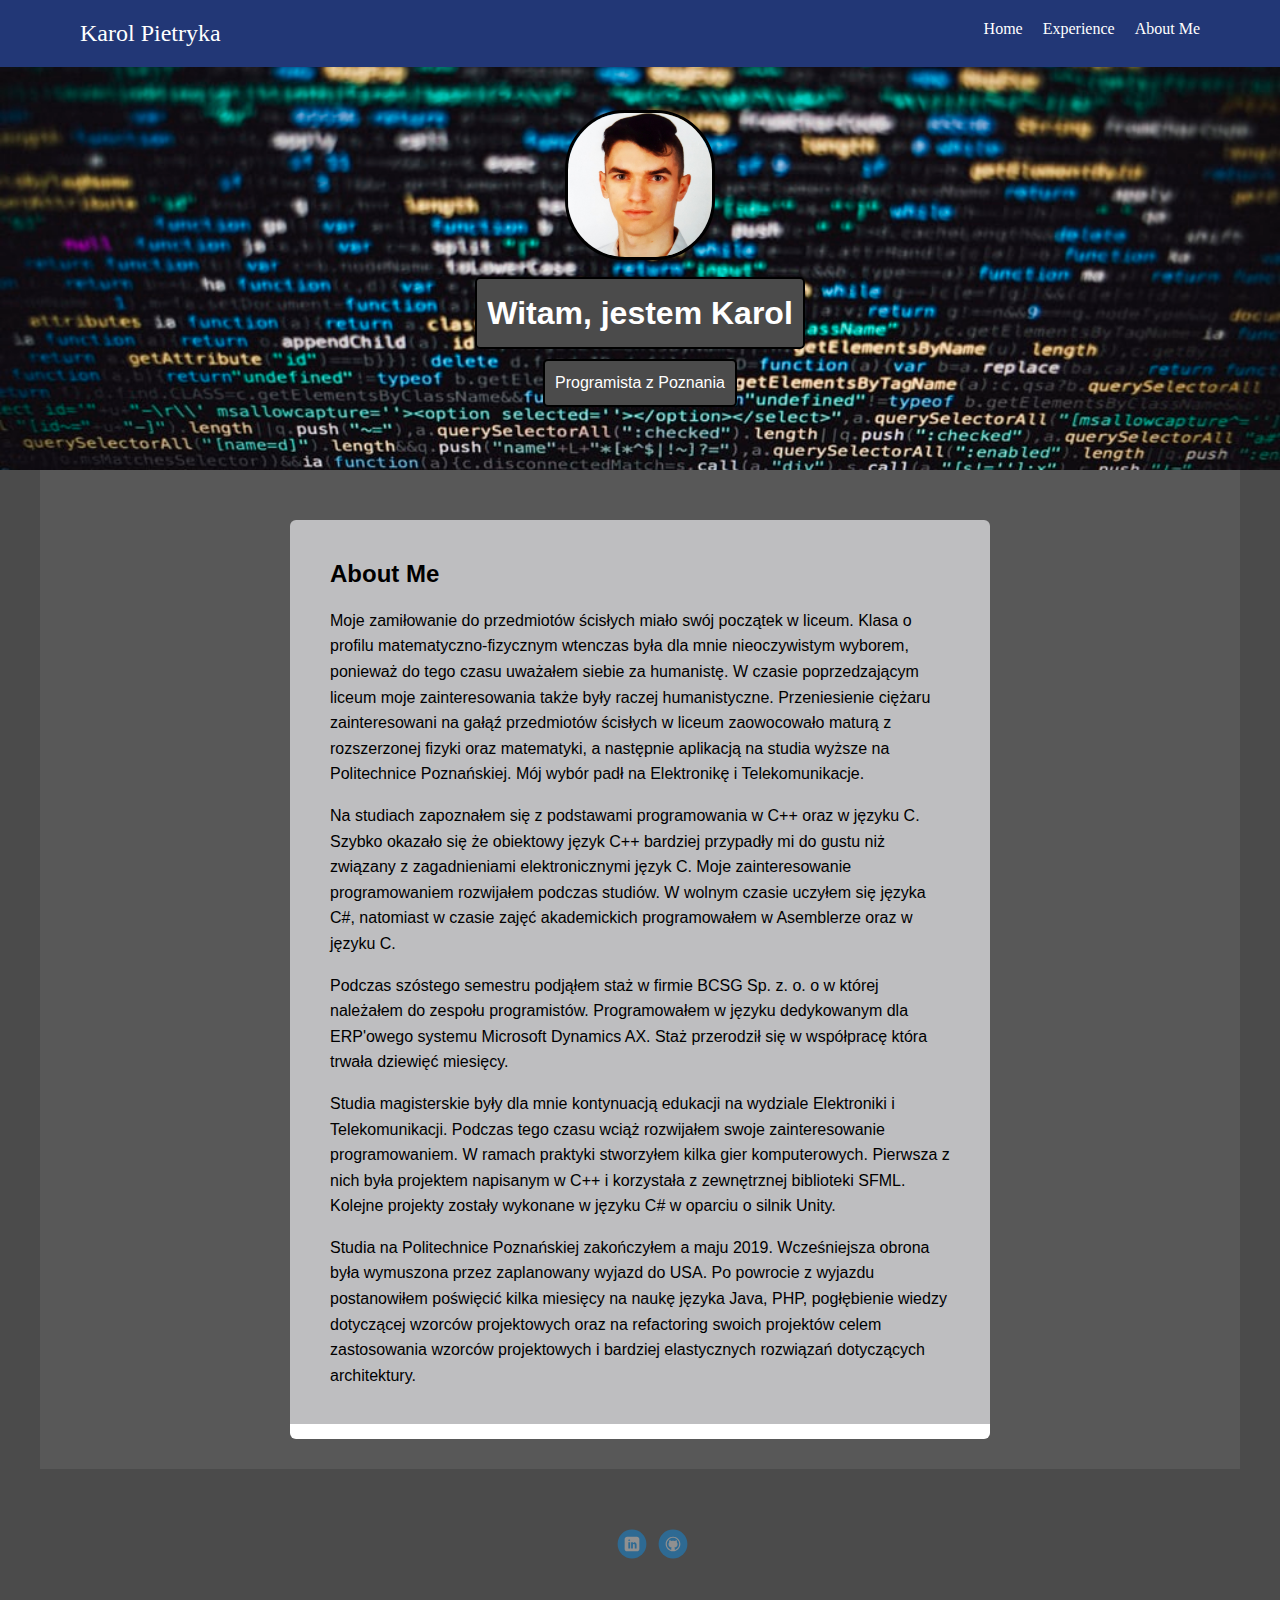
==== CV/aboutMe.html @ 0c3af0f0 "First version of CV website" ====
<!doctype html>
<html lang="pl">
<head>
  <meta charset="utf-8">
  <title>Karol Pietryka - Profil Curriculum Vitae</title>
  <meta name="viewport" content="width=device-width, initial-scale=1.0">
  <link rel="stylesheet" href="styles.css" type="text/css"/>
  </head>
  <body>

    <div class="main-nav">
        <ul class="nav">
          <li class="name">Karol Pietryka</li>
          <li><a href="index.html">Home</a></li>
          <li><a href="experience.html">Experience</a></li>
		  <li><a href="aboutMe.html">About Me</a></li>
        </ul>
    </div>

    <header>
      <img src="images/avatarPhoto.jpg" alt="Avatar" class="profile-image">
      <h1 class="tag name">Witam, jestem Karol</h1>
      <p class="tag location">Programista z Poznania</p>
    </header>

    <main class="flex">
      <div class="card">
        <h2>About Me</h2>     
		<p> 
			Moje zamiłowanie do przedmiotów ścisłych miało swój początek w liceum. Klasa o profilu matematyczno-fizycznym wtenczas była dla mnie nieoczywistym wyborem, ponieważ do tego czasu uważałem siebie za humanistę. W czasie poprzedzającym liceum moje zainteresowania także były raczej humanistyczne. Przeniesienie ciężaru zainteresowani na gałąź przedmiotów ścisłych w liceum zaowocowało maturą z rozszerzonej fizyki oraz matematyki, a następnie aplikacją na studia wyższe na Politechnice Poznańskiej. Mój wybór padł na Elektronikę i Telekomunikacje. 
		</p>
		<p> 
			Na studiach zapoznałem się z podstawami programowania w C++ oraz w języku C. Szybko okazało się że obiektowy język C++ bardziej przypadły mi do gustu niż związany z zagadnieniami elektronicznymi język C. Moje zainteresowanie programowaniem rozwijałem podczas studiów. W wolnym czasie uczyłem się języka C#, natomiast w czasie zajęć akademickich programowałem w Asemblerze oraz w języku C.
		</p>
		<p>
			Podczas szóstego semestru podjąłem staż w firmie BCSG Sp. z. o. o w której należałem do zespołu programistów. Programowałem w języku dedykowanym dla ERP'owego systemu Microsoft Dynamics AX. Staż przerodził się w współpracę która trwała dziewięć miesięcy.
		</p>
		<p>
			Studia magisterskie były dla mnie kontynuacją edukacji na wydziale Elektroniki i Telekomunikacji. Podczas tego czasu wciąż rozwijałem swoje zainteresowanie programowaniem. W ramach praktyki stworzyłem kilka gier komputerowych. Pierwsza z nich była projektem napisanym w C++ i korzystała z zewnętrznej biblioteki SFML. Kolejne projekty zostały wykonane w języku C# w oparciu o silnik Unity.
		</p>
		<p>
			Studia na Politechnice Poznańskiej zakończyłem a maju 2019. Wcześniejsza obrona była wymuszona przez zaplanowany wyjazd do USA. Po powrocie z wyjazdu postanowiłem poświęcić kilka miesięcy na naukę języka Java, PHP, pogłębienie wiedzy dotyczącej wzorców projektowych oraz na refactoring swoich projektów celem zastosowania wzorców projektowych i bardziej elastycznych rozwiązań dotyczących architektury.
		</p>
		
		

      </div> 
    </main>
	<footer>
      
      <ul>
        <li><a href=https://www.linkedin.com/in/karol-pietryka-97ab7a199/" class="social linkedin">LinkedIn</a></li>
        <li><a href="https://github.com/KarolPietryka" class="social github">Github</a></li>
      </ul>
    </footer>
  </body>
  </html>
---- CV/styles.css ----
/* Global Layout Set-up */
* { 
  box-sizing: border-box;
}

@font-face {
	font-family: 'Title_Author';
	/*src: url('fonts/Bebas_Neue/BebasNeue-Regular.ttf');*/
	src: url('fonts/orbitron/orbitron-variablefont_wght.ttf');		
}
  
body {
  margin: 0;
  padding: 0;
  text-align: center;
  font-family: 'Roboto', sans-serif;
  color: #222;
  background: #4b4b4b;
  width: 100%;

}
/* Link Styles */

a {
  text-decoration: none;
  color: white;
}
a:hover {
  color: #6633ff;
}

/* Section Styles */
/* Navigation */
.main-nav {
  width: 100%;
  background-color: #223776;
  min-height: 30px;
  padding: 10px;
  position: fixed;
  text-align: center;
  font-family: 'Title_Author';

}
.nav {
  display: flex;
  justify-content: space-around;
  list-style-type: none;
  margin: 0 auto;
  padding: 0;
}

.nav .name {
    display: block;
    margin-right: auto;
    color: white;
	font-size: 24px;
}
.nav li {
  padding: 10px 10px 10px 10px;
}
.nav a {
  transition: all 1.0s;
}
.nav a:hover {
  color: #330033;
  font-size: 120%;
}
/* Header */
header {
  text-align: center;
  background: url('images/photo-1550645612-83f5d594b671.png');
  background-size: cover;
  overflow: hidden;
  padding-top: 60px;
}
header {
  line-height: 1.5;
}
header .profile-image {
  margin-top: 50px;
  width: 150px;
  height: 150px;
  border-radius: 40%;
  border: 3px solid black;
  transition: all 1.8s;
}
header .profile-image:hover {
  transform: scale(1.2) rotate(370deg);
}
.tag {
  background-color: #4b4b4b;
  color: white;
  padding: 10px;
  border-radius: 5px;
  display: table;
  margin: 10px auto;
  border: 2px solid black;
} 

/* Flex */
.flex{
	background: #585858;
}

.card {
  margin: 30px;
  padding: 20px 40px 20px;
  max-width: 700px;
  text-align: left;
  background: #bebec0;
  color:black;
  border-bottom: 15px solid white;
  border-radius: 6px;
  transition: all .5s;
}
.card:hover {
  border-color: #223776;
}
.card.experienceCard{
	max-width: 400px;
}
.languages li{
  border-radius: 6px;
  display: inline-block;
  background: #223776;
  color: white;
  padding: 5px 10px;
  margin: 2px;
}
span.important{
	
  border-radius: 6px;
  background: #223776;
  color: white;
  padding: 5px 10px;
  margin: 2px;
}
ul.skillsToImprove {
  padding: 0;
  text-align: center;
}

.skillsToImprove li {
  border-radius: 6px;
  display: inline-block;
  background: #223776;
  color: white;
  padding: 5px 10px;
  margin: 2px;
}


footer {
  width: 100%;
  min-height: 30px;
  padding: 20px 0 40px 20px;
}

footer .copyright {
  top: -8px;
  font-size: .75em;
}

footer ul {
  list-style-type: none;
  margin: 0;
  padding: 0;
}

footer ul li {
  display: inline-block;
}

a.social {
  display: inline-block;
  text-indent: -9999px;
  margin-left: 5px;
  width: 30px;
  height: 30px;
  background-size: 30px 30px;
  opacity: .4;
  transition: all .5s;
}

a.linkedin {
  background-image: url(images/linkedin.svg);
}

a.github {
  background-image: url(images/github.svg);
}
a.social:hover {
  opacity: 1;
}
.clearfix {
  clear: both;
}


/* Image for Experience Section*/

IMG.displayed {
    display: block;
    margin-left: auto;
    margin-right: auto }

/* Styles for larger screens */
@media screen and (min-width: 720px) {
  
  .flex {
      display: -ms-flexbox;      /* TWEENER - IE 10 */
      display: flex; 
      max-width: 1200px;
      -ms-flex-pack: distribute;
      justify-content: space-around;
      margin: 0 auto;
  }

  header {
    min-height: 470px;
  }

  .nav {
    max-width: 1200px;
    padding: 0 30px;
  }


  main {
    padding-top: 20px;
  }

  main p {
    line-height: 1.6em;
  }

  footer {
    font-size: 1.3em;
    max-width: 1200px;
    margin: 40px auto;
  }

}
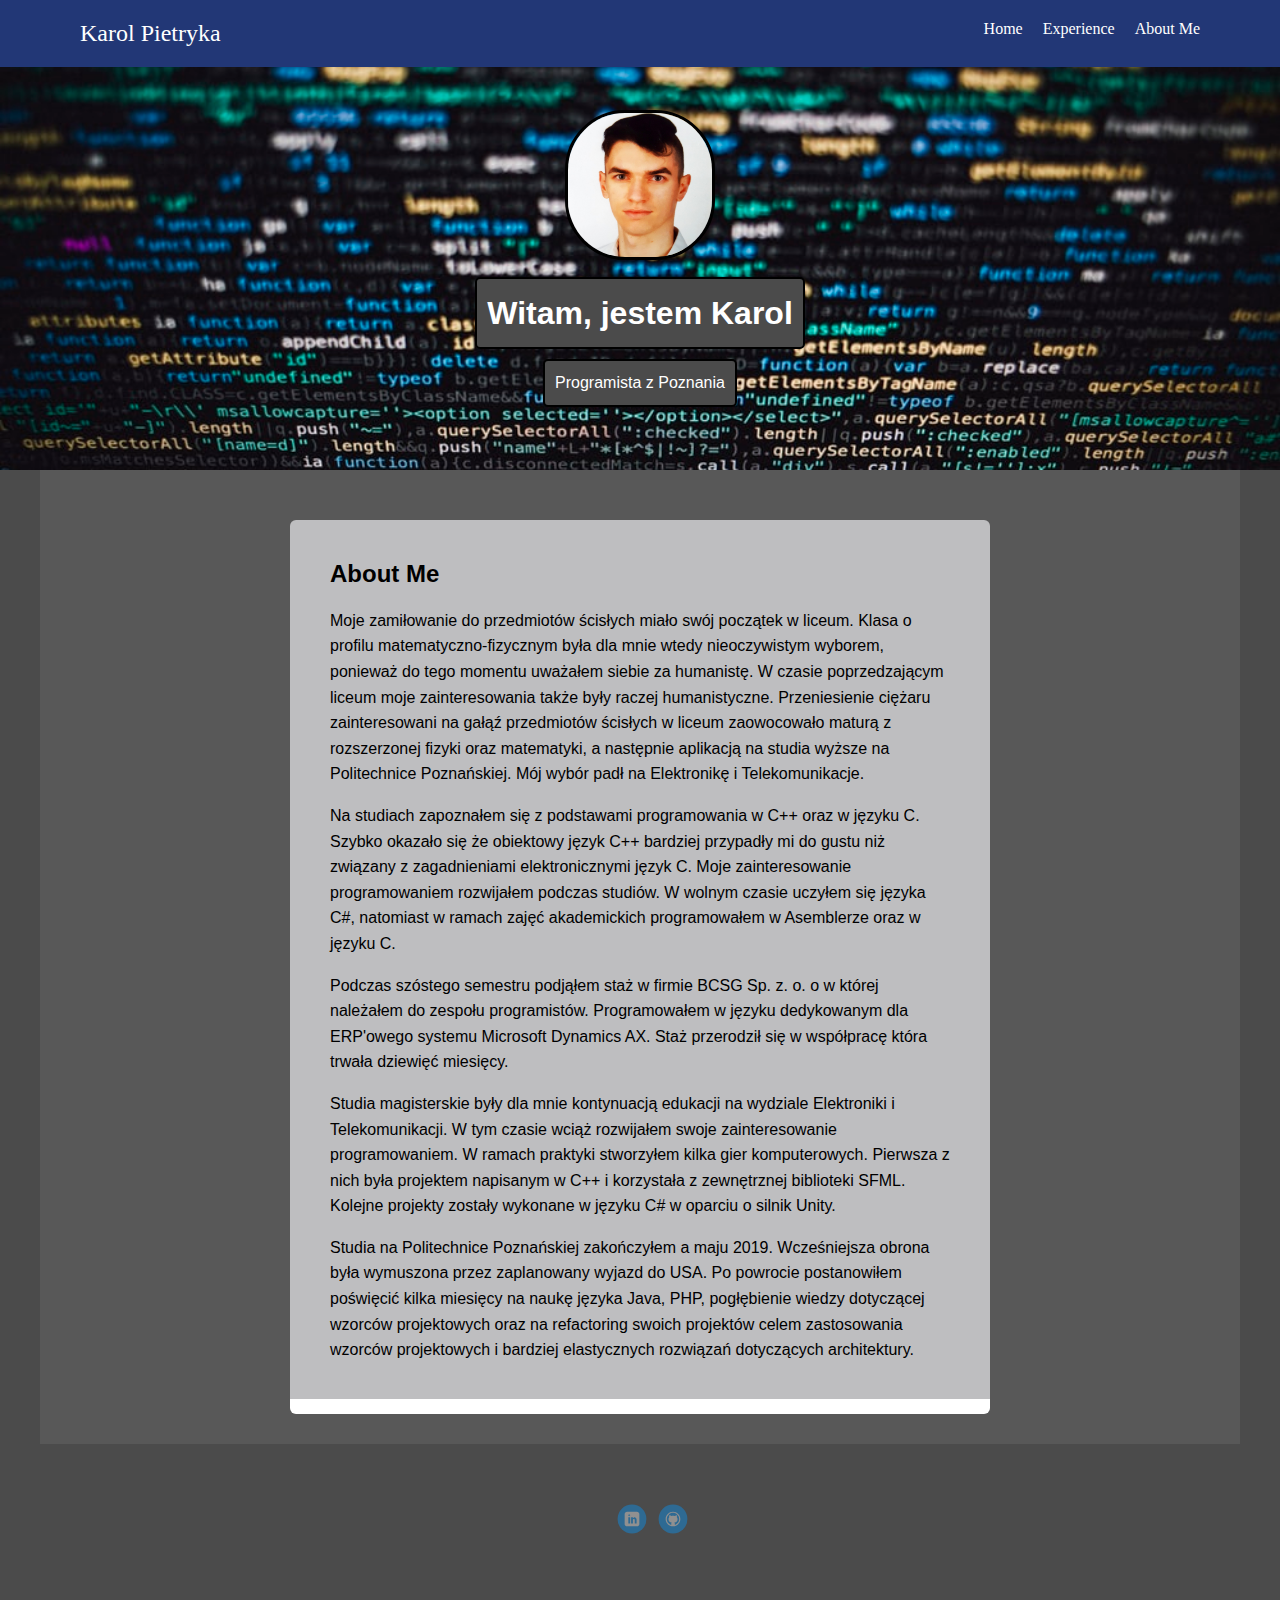
==== commit 26499fdf: "Fix text bugs" ====
--- a/CV/aboutMe.html
+++ b/CV/aboutMe.html
@@ -27,19 +27,19 @@
       <div class="card">
         <h2>About Me</h2>     
 		<p> 
-			Moje zamiłowanie do przedmiotów ścisłych miało swój początek w liceum. Klasa o profilu matematyczno-fizycznym wtenczas była dla mnie nieoczywistym wyborem, ponieważ do tego czasu uważałem siebie za humanistę. W czasie poprzedzającym liceum moje zainteresowania także były raczej humanistyczne. Przeniesienie ciężaru zainteresowani na gałąź przedmiotów ścisłych w liceum zaowocowało maturą z rozszerzonej fizyki oraz matematyki, a następnie aplikacją na studia wyższe na Politechnice Poznańskiej. Mój wybór padł na Elektronikę i Telekomunikacje. 
+			Moje zamiłowanie do przedmiotów ścisłych miało swój początek w liceum. Klasa o profilu matematyczno-fizycznym była dla mnie wtedy nieoczywistym wyborem, ponieważ do tego momentu uważałem siebie za humanistę. W czasie poprzedzającym liceum moje zainteresowania także były raczej humanistyczne. Przeniesienie ciężaru zainteresowani na gałąź przedmiotów ścisłych w liceum zaowocowało maturą z rozszerzonej fizyki oraz matematyki, a następnie aplikacją na studia wyższe na Politechnice Poznańskiej. Mój wybór padł na Elektronikę i Telekomunikacje. 
 		</p>
 		<p> 
-			Na studiach zapoznałem się z podstawami programowania w C++ oraz w języku C. Szybko okazało się że obiektowy język C++ bardziej przypadły mi do gustu niż związany z zagadnieniami elektronicznymi język C. Moje zainteresowanie programowaniem rozwijałem podczas studiów. W wolnym czasie uczyłem się języka C#, natomiast w czasie zajęć akademickich programowałem w Asemblerze oraz w języku C.
+			Na studiach zapoznałem się z podstawami programowania w C++ oraz w języku C. Szybko okazało się że obiektowy język C++ bardziej przypadły mi do gustu niż związany z zagadnieniami elektronicznymi język C. Moje zainteresowanie programowaniem rozwijałem podczas studiów. W wolnym czasie uczyłem się języka C#, natomiast w ramach zajęć akademickich programowałem w Asemblerze oraz w języku C.
 		</p>
 		<p>
 			Podczas szóstego semestru podjąłem staż w firmie BCSG Sp. z. o. o w której należałem do zespołu programistów. Programowałem w języku dedykowanym dla ERP'owego systemu Microsoft Dynamics AX. Staż przerodził się w współpracę która trwała dziewięć miesięcy.
 		</p>
 		<p>
-			Studia magisterskie były dla mnie kontynuacją edukacji na wydziale Elektroniki i Telekomunikacji. Podczas tego czasu wciąż rozwijałem swoje zainteresowanie programowaniem. W ramach praktyki stworzyłem kilka gier komputerowych. Pierwsza z nich była projektem napisanym w C++ i korzystała z zewnętrznej biblioteki SFML. Kolejne projekty zostały wykonane w języku C# w oparciu o silnik Unity.
+			Studia magisterskie były dla mnie kontynuacją edukacji na wydziale Elektroniki i Telekomunikacji. W tym czasie wciąż rozwijałem swoje zainteresowanie programowaniem. W ramach praktyki stworzyłem kilka gier komputerowych. Pierwsza z nich była projektem napisanym w C++ i korzystała z zewnętrznej biblioteki SFML. Kolejne projekty zostały wykonane w języku C# w oparciu o silnik Unity.
 		</p>
 		<p>
-			Studia na Politechnice Poznańskiej zakończyłem a maju 2019. Wcześniejsza obrona była wymuszona przez zaplanowany wyjazd do USA. Po powrocie z wyjazdu postanowiłem poświęcić kilka miesięcy na naukę języka Java, PHP, pogłębienie wiedzy dotyczącej wzorców projektowych oraz na refactoring swoich projektów celem zastosowania wzorców projektowych i bardziej elastycznych rozwiązań dotyczących architektury.
+			Studia na Politechnice Poznańskiej zakończyłem a maju 2019. Wcześniejsza obrona była wymuszona przez zaplanowany wyjazd do USA. Po powrocie postanowiłem poświęcić kilka miesięcy na naukę języka Java, PHP, pogłębienie wiedzy dotyczącej wzorców projektowych oraz na refactoring swoich projektów celem zastosowania wzorców projektowych i bardziej elastycznych rozwiązań dotyczących architektury.
 		</p>
 		
 		
